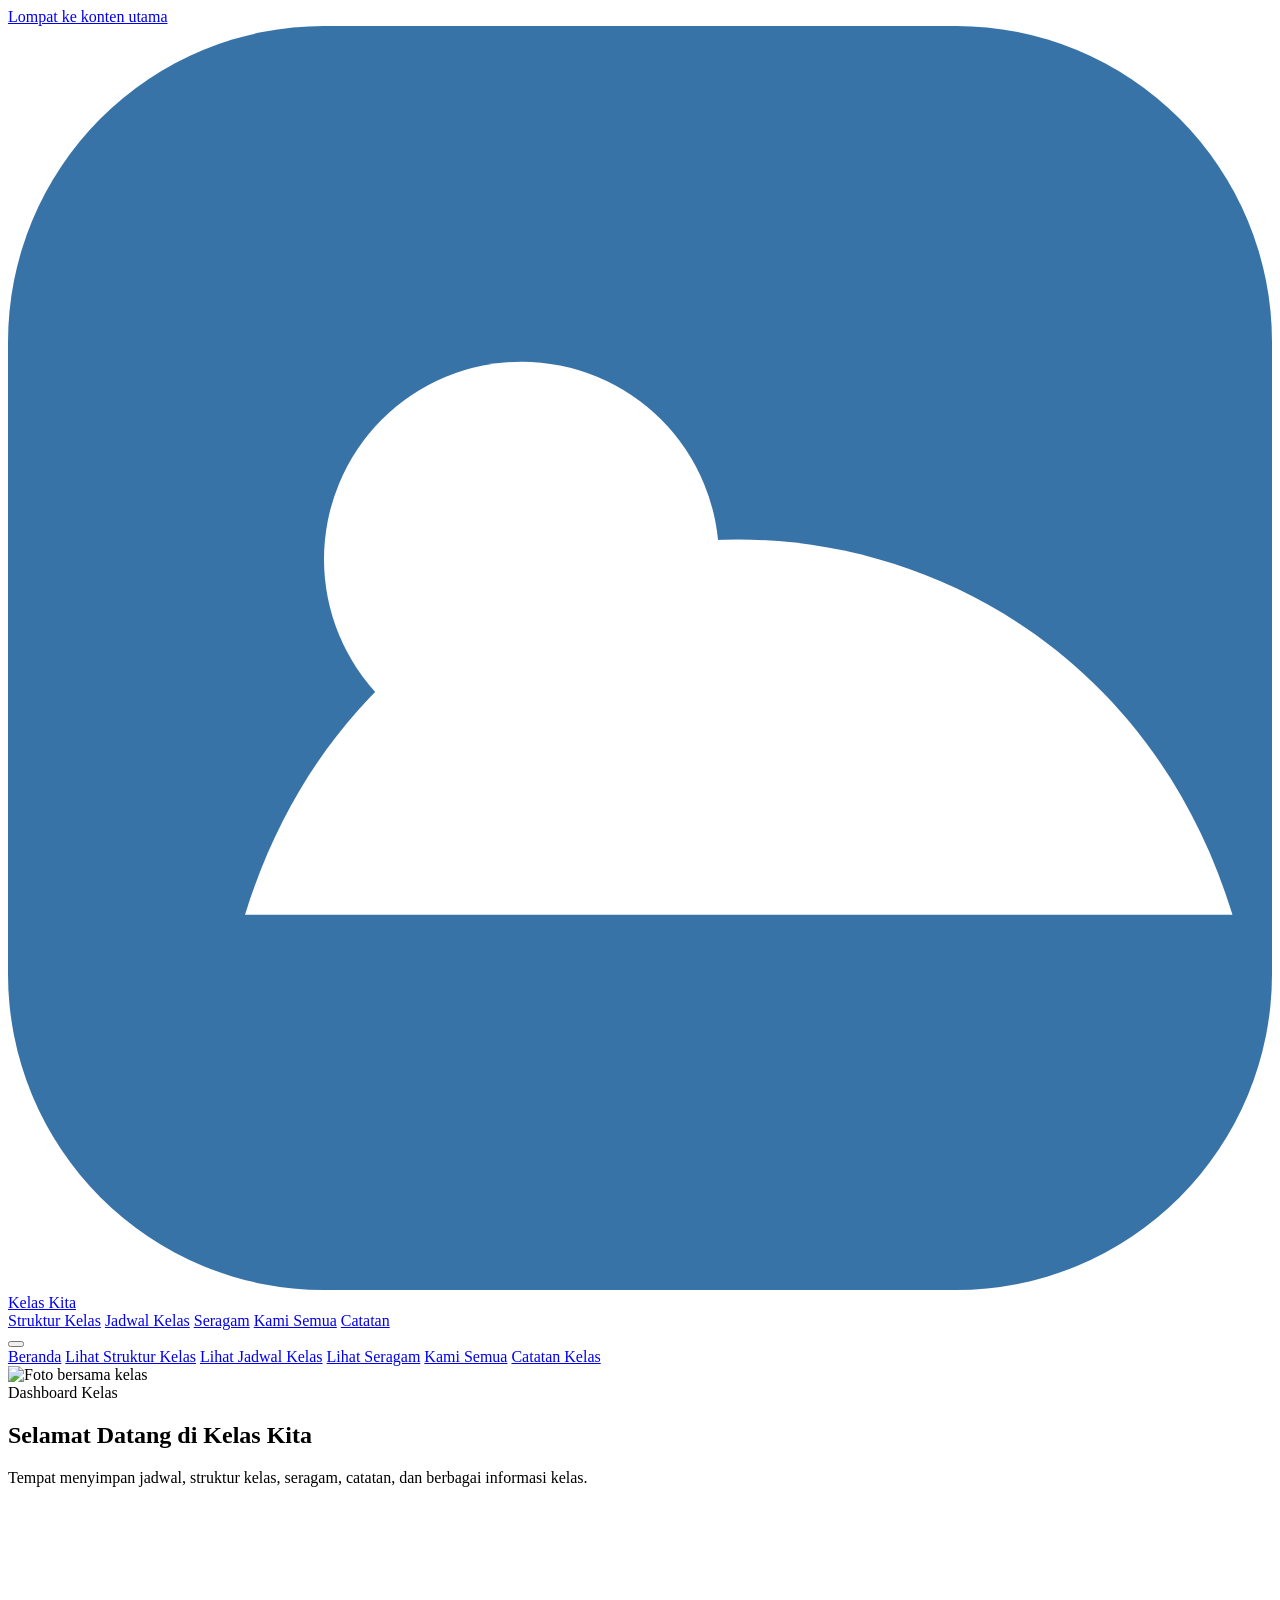
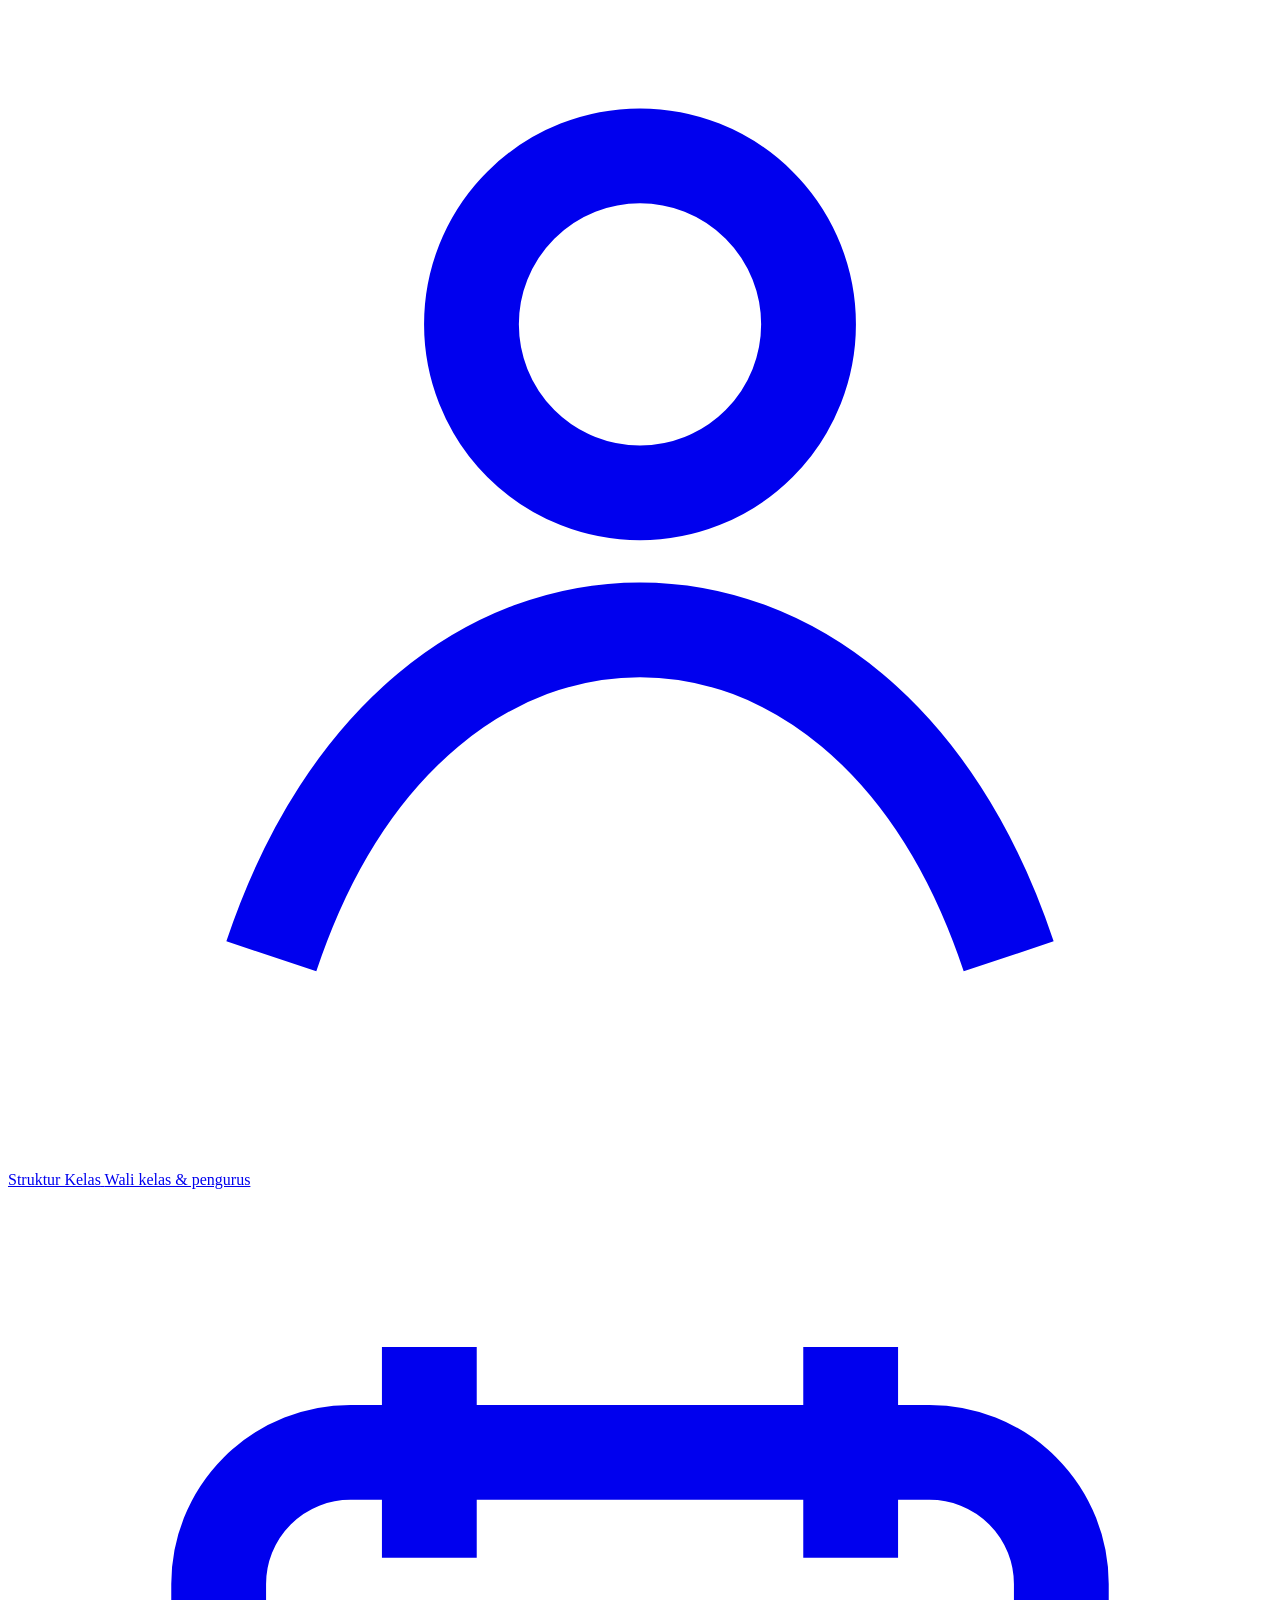
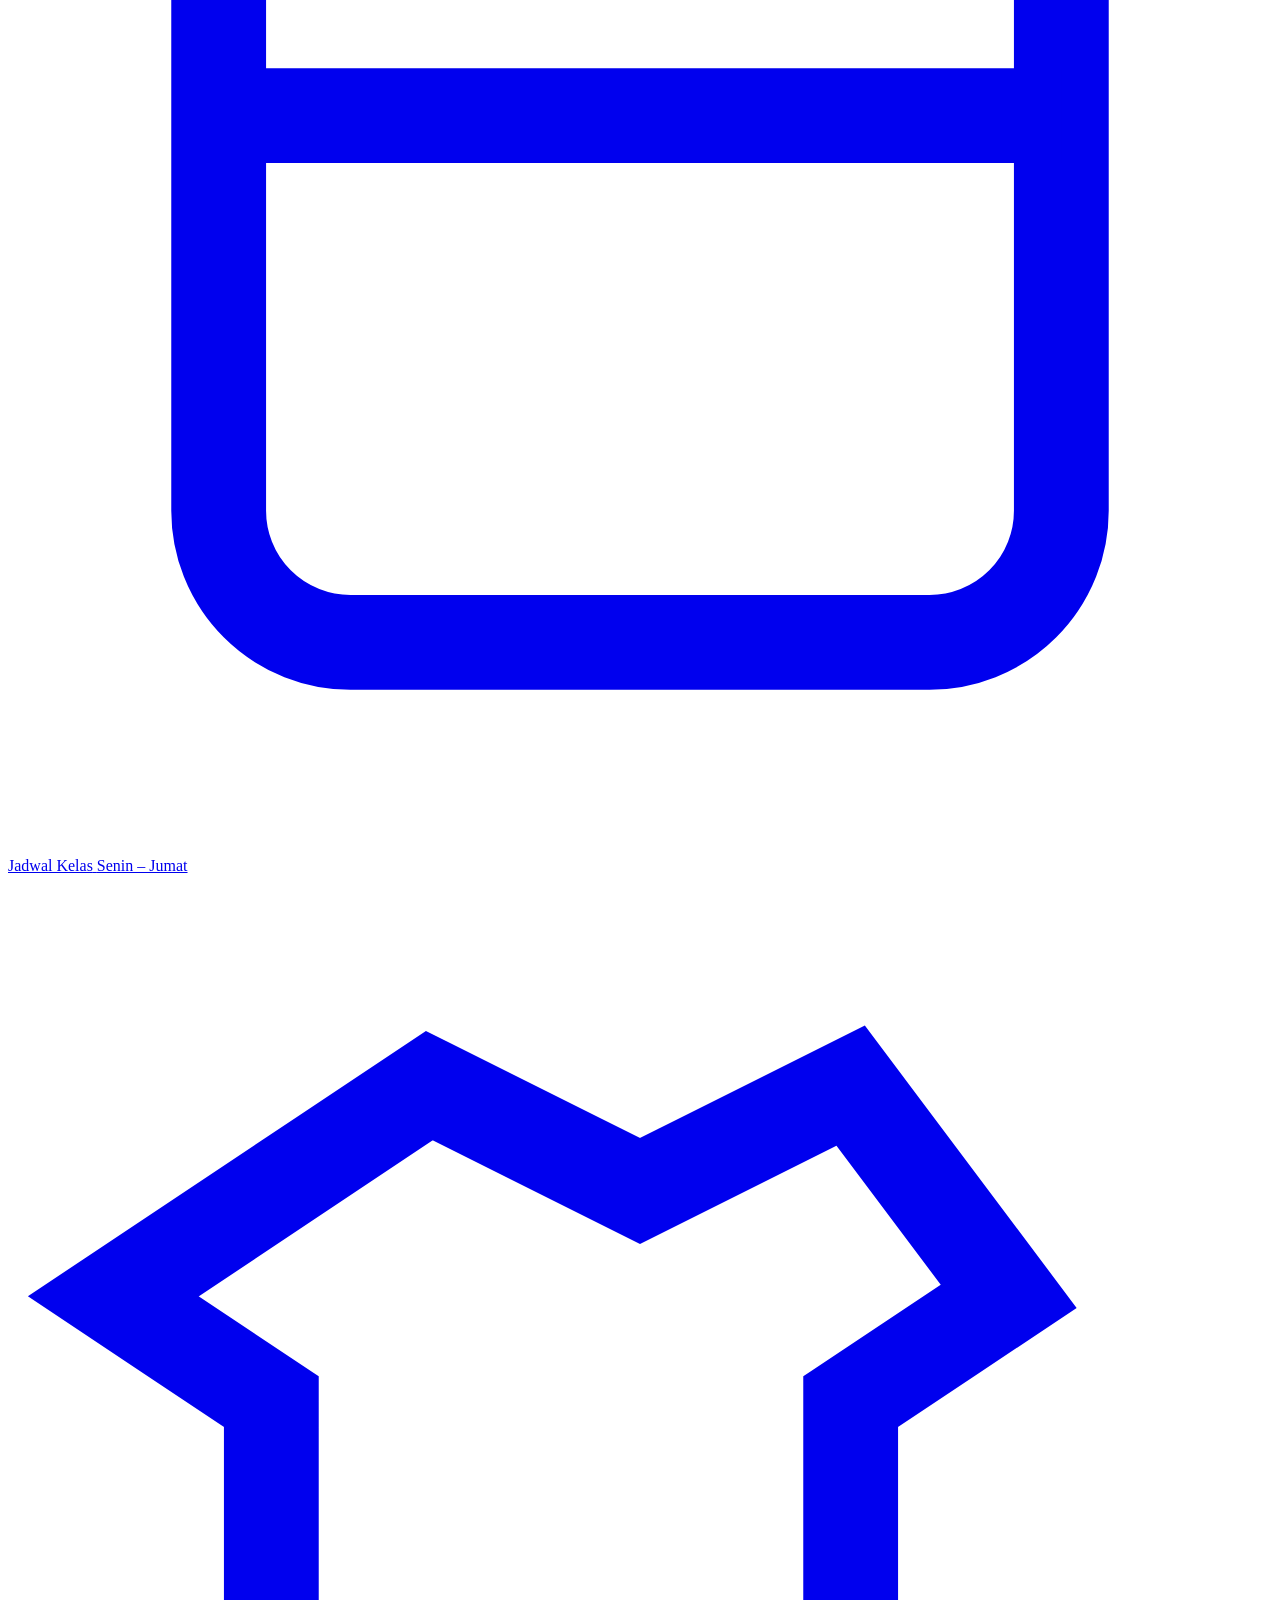
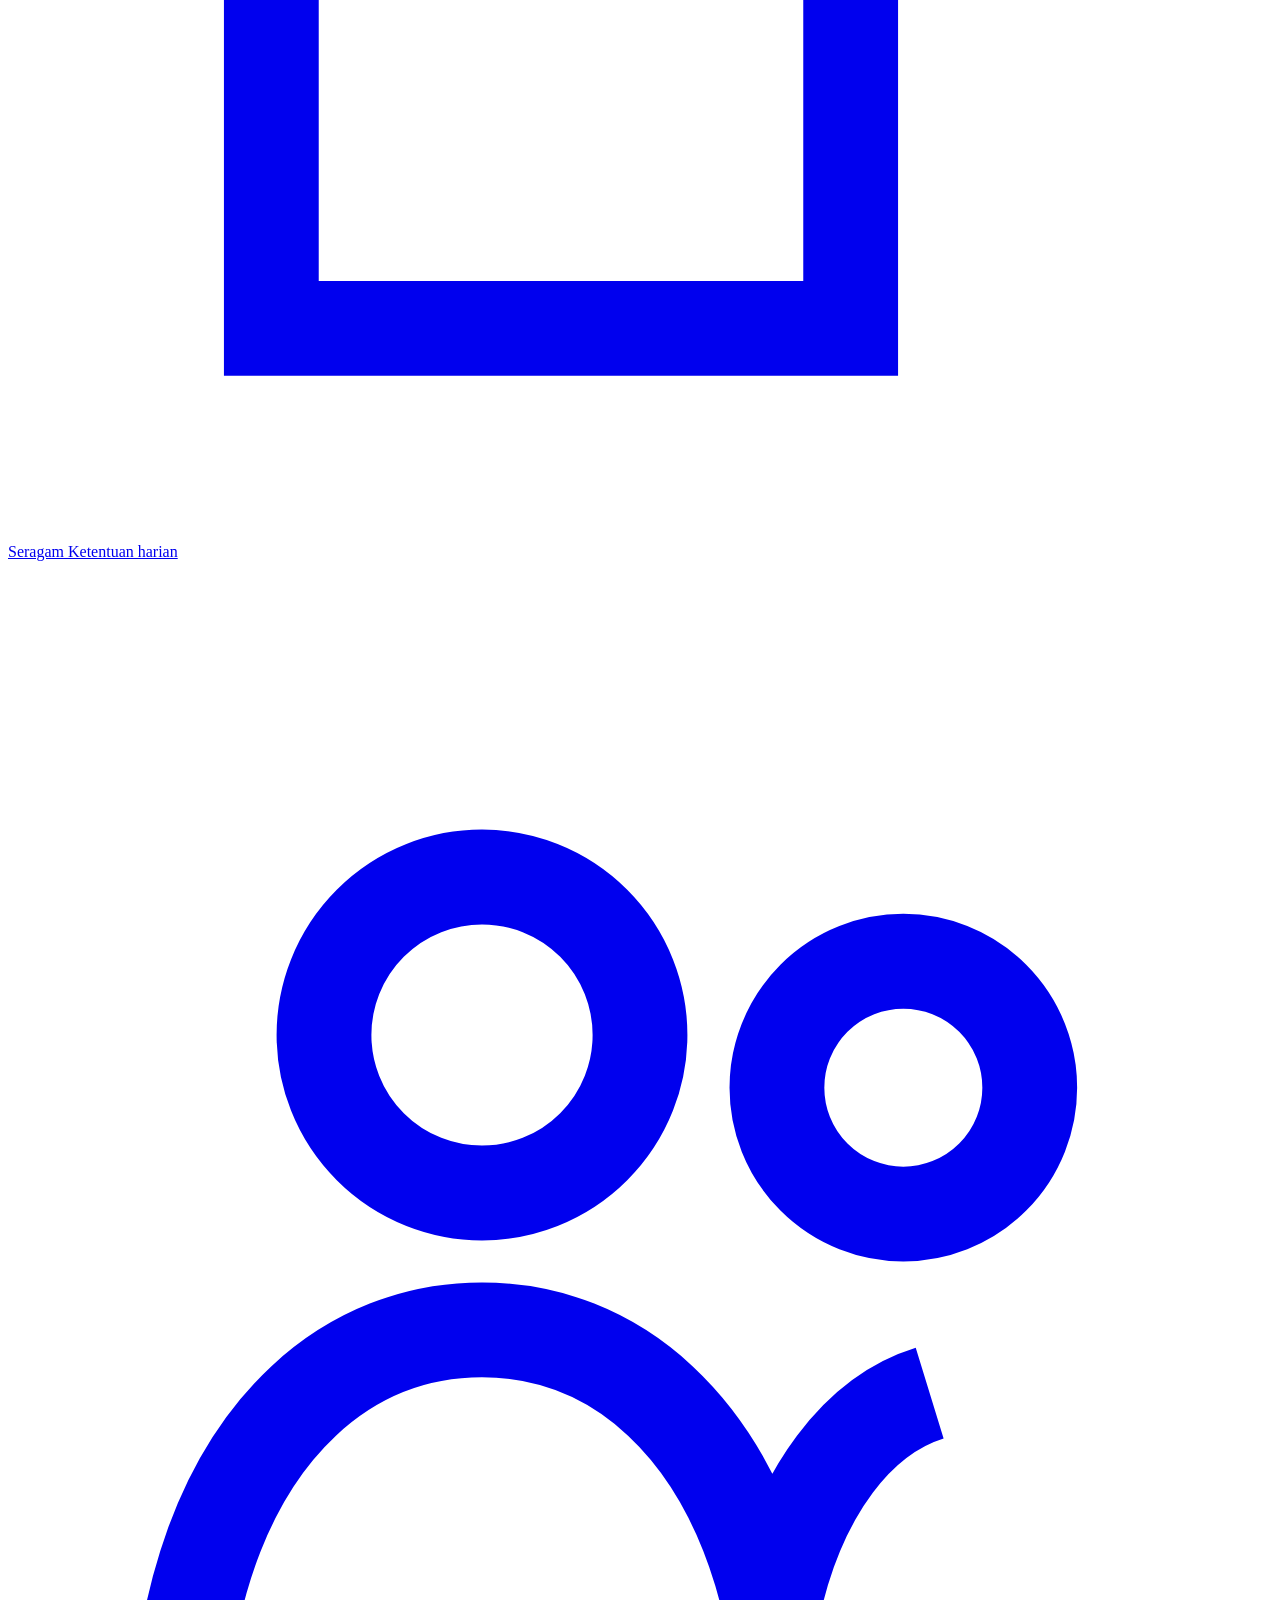
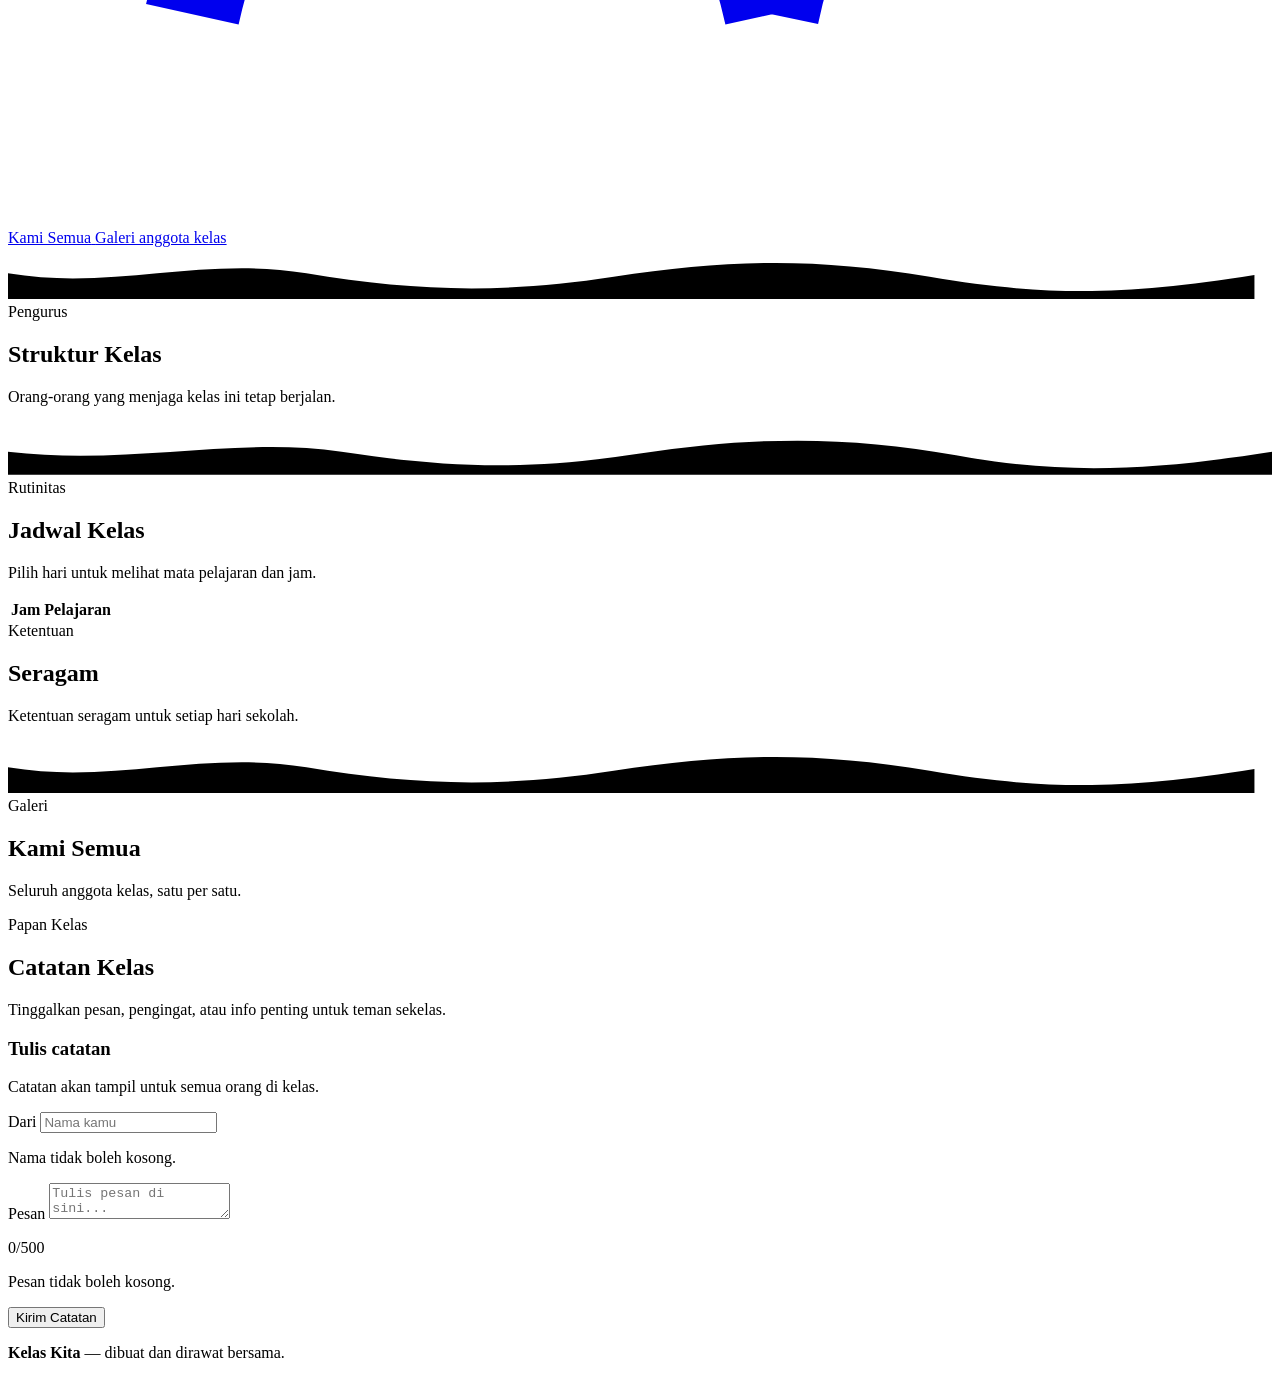
==== index.html @ f1940fd5 "Add files via upload" ====
<!DOCTYPE html>
<html lang="id">
<head>
<meta charset="UTF-8" />
<meta name="viewport" content="width=device-width, initial-scale=1, viewport-fit=cover" />
<title>Kelas Kita — Beranda</title>
<meta name="description" content="Website kelas: struktur, jadwal, seragam, dan catatan kelas." />
<link rel="icon" href="data:image/svg+xml,%3Csvg xmlns='http://www.w3.org/2000/svg' viewBox='0 0 64 64'%3E%3Crect width='64' height='64' rx='14' fill='%233873a8'/%3E%3Ccircle cx='26' cy='28' r='11' fill='%23fff'/%3E%3Cpath d='M12 46c4-14 16-20 26-20s22 6 26 20' fill='%23fff'/%3E%3C/svg%3E" />
<link rel="preconnect" href="https://fonts.googleapis.com" />
<link rel="preconnect" href="https://fonts.gstatic.com" crossorigin />
<link href="https://fonts.googleapis.com/css2?family=Fraunces:opsz,wght@9..144,500;9..144,600;9..144,700&family=Plus+Jakarta+Sans:wght@400;500;600;700&family=IBM+Plex+Mono:wght@500&display=swap" rel="stylesheet" />
<link rel="stylesheet" href="css/style.css" />
</head>
<body>

<a class="visually-hidden" href="#konten-utama">Lompat ke konten utama</a>

<!-- ============ NAVBAR ============ -->
<header class="navbar" id="navbar">
  <div class="container navbar__inner">
    <a class="navbar__brand" href="#beranda" data-nav="beranda">
      <svg class="navbar__brand-mark" viewBox="0 0 64 64" fill="none" xmlns="http://www.w3.org/2000/svg" aria-hidden="true">
        <rect width="64" height="64" rx="16" fill="#3873a8"/>
        <circle cx="26" cy="27" r="10" fill="#fff"/>
        <path d="M12 45c4-13 15-19 25-19s21 6 25 19" fill="#fff"/>
      </svg>
      Kelas Kita
    </a>

    <nav class="navbar__links" aria-label="Navigasi utama">
      <a class="navbar__link" href="#struktur" data-nav="struktur">Struktur Kelas</a>
      <a class="navbar__link" href="#jadwal" data-nav="jadwal">Jadwal Kelas</a>
      <a class="navbar__link" href="#seragam" data-nav="seragam">Seragam</a>
      <a class="navbar__link" href="#kami-semua" data-nav="kami-semua">Kami Semua</a>
      <a class="navbar__link" href="#catatan" data-nav="catatan">Catatan</a>
    </nav>

    <button class="navbar__toggle" id="navToggle" aria-expanded="false" aria-controls="navSheet" aria-label="Buka menu">
      <span></span>
    </button>
  </div>

  <nav class="navbar__sheet" id="navSheet" aria-label="Navigasi mobile">
    <a class="navbar__link" href="#beranda" data-nav="beranda">Beranda</a>
    <a class="navbar__link" href="#struktur" data-nav="struktur">Lihat Struktur Kelas</a>
    <a class="navbar__link" href="#jadwal" data-nav="jadwal">Lihat Jadwal Kelas</a>
    <a class="navbar__link" href="#seragam" data-nav="seragam">Lihat Seragam</a>
    <a class="navbar__link" href="#kami-semua" data-nav="kami-semua">Kami Semua</a>
    <a class="navbar__link" href="#catatan" data-nav="catatan">Catatan Kelas</a>
  </nav>
</header>

<main id="konten-utama">

  <!-- ============ BERANDA / DASHBOARD ============ -->
  <section class="page-section" id="beranda">
    <div class="hero container">
      <div class="hero__banner">
        <img class="hero__img" id="welcomeImg" src="/welcome.png" alt="Foto bersama kelas" />
        <div class="hero__placeholder" id="welcomePlaceholder" hidden>
          <svg viewBox="0 0 64 64" fill="none" xmlns="http://www.w3.org/2000/svg" aria-hidden="true">
            <circle cx="26" cy="24" r="9" fill="currentColor" opacity="0.5"/>
            <path d="M8 46c4-12 14-17 24-17s20 5 24 17" fill="currentColor" opacity="0.5"/>
          </svg>
          <strong>Foto bersama belum dipasang</strong>
          <span>Letakkan file <code>welcome.png</code> (rasio 16:9) di folder utama website.</span>
        </div>
        <div class="hero__scrim" aria-hidden="true"></div>
        <div class="hero__caption">
          <span class="hero__eyebrow">Dashboard Kelas</span>
          <h1 class="hero__title" id="heroTitle">Selamat Datang di Kelas Kita</h1>
          <p class="hero__desc" id="heroDesc">Tempat menyimpan jadwal, struktur kelas, seragam, catatan, dan berbagai informasi kelas.</p>
        </div>
      </div>
    </div>

    <div class="quicklinks container">
      <div class="quicklinks__grid">
        <a class="quicklink" href="#struktur">
          <span class="quicklink__icon"><svg viewBox="0 0 24 24" fill="none" stroke="currentColor" stroke-width="1.8"><circle cx="12" cy="8" r="3.2"/><path d="M5 20c1.4-4.2 4.2-6.2 7-6.2s5.6 2 7 6.2"/></svg></span>
          <span class="quicklink__label">Struktur Kelas</span>
          <span class="quicklink__sub">Wali kelas &amp; pengurus</span>
        </a>
        <a class="quicklink" href="#jadwal">
          <span class="quicklink__icon"><svg viewBox="0 0 24 24" fill="none" stroke="currentColor" stroke-width="1.8"><rect x="4" y="5" width="16" height="15" rx="2.5"/><path d="M4 10h16M8 3v4M16 3v4"/></svg></span>
          <span class="quicklink__label">Jadwal Kelas</span>
          <span class="quicklink__sub">Senin – Jumat</span>
        </a>
        <a class="quicklink" href="#seragam">
          <span class="quicklink__icon"><svg viewBox="0 0 24 24" fill="none" stroke="currentColor" stroke-width="1.8"><path d="M8 4l4 2 4-2 3 4-3 2v10H5V10L2 8z"/></svg></span>
          <span class="quicklink__label">Seragam</span>
          <span class="quicklink__sub">Ketentuan harian</span>
        </a>
        <a class="quicklink" href="#kami-semua">
          <span class="quicklink__icon"><svg viewBox="0 0 24 24" fill="none" stroke="currentColor" stroke-width="1.8"><circle cx="9" cy="9" r="3"/><circle cx="17" cy="10" r="2.4"/><path d="M3.5 20c.8-3.6 3-5.4 5.5-5.4s4.7 1.8 5.5 5.4M14.5 20c.5-2.4 1.7-3.8 3-4.2"/></svg></span>
          <span class="quicklink__label">Kami Semua</span>
          <span class="quicklink__sub">Galeri anggota kelas</span>
        </a>
      </div>
    </div>
  </section>

  <svg class="horizon" viewBox="0 0 1440 60" preserveAspectRatio="none" aria-hidden="true"><path d="M0 30c120 20 220-20 340 0s220 24 350 4 230-22 360 0 220 22 370-2v28H0z"/></svg>

  <!-- ============ STRUKTUR KELAS ============ -->
  <section class="page-section section" id="struktur">
    <div class="container">
      <div class="section__head">
        <div>
          <span class="section__kicker">Pengurus</span>
          <h2 class="section__title">Struktur Kelas</h2>
          <p class="section__desc">Orang-orang yang menjaga kelas ini tetap berjalan.</p>
        </div>
      </div>

      <div id="strukturLead"></div>
      <div class="struktur__grid" id="strukturGrid"></div>
    </div>
  </section>

  <svg class="horizon horizon--light" viewBox="0 0 1440 60" preserveAspectRatio="none" aria-hidden="true"><path d="M0 34c140 16 260-18 380 0s210 22 340 2 240-20 360 2 220 18 360-4v26H0z"/></svg>

  <!-- ============ JADWAL KELAS ============ -->
  <section class="page-section section section--tint" id="jadwal">
    <div class="container">
      <div class="section__head">
        <div>
          <span class="section__kicker">Rutinitas</span>
          <h2 class="section__title">Jadwal Kelas</h2>
          <p class="section__desc">Pilih hari untuk melihat mata pelajaran dan jam.</p>
        </div>
      </div>

      <div class="jadwal__tabs" id="jadwalTabs" role="tablist" aria-label="Pilih hari"></div>
      <div class="jadwal__table-wrap">
        <table class="jadwal__table">
          <thead><tr><th scope="col">Jam</th><th scope="col">Pelajaran</th></tr></thead>
          <tbody id="jadwalTableBody"></tbody>
        </table>
      </div>
      <div class="jadwal__list" id="jadwalList"></div>
    </div>
  </section>

  <!-- ============ SERAGAM ============ -->
  <section class="page-section section" id="seragam">
    <div class="container">
      <div class="section__head">
        <div>
          <span class="section__kicker">Ketentuan</span>
          <h2 class="section__title">Seragam</h2>
          <p class="section__desc">Ketentuan seragam untuk setiap hari sekolah.</p>
        </div>
      </div>
      <div class="seragam__grid" id="seragamGrid"></div>
    </div>
  </section>

  <svg class="horizon" viewBox="0 0 1440 60" preserveAspectRatio="none" aria-hidden="true"><path d="M0 30c120 20 220-20 340 0s220 24 350 4 230-22 360 0 220 22 370-2v28H0z"/></svg>

  <!-- ============ KAMI SEMUA ============ -->
  <section class="page-section section section--tint" id="kami-semua">
    <div class="container">
      <div class="section__head">
        <div>
          <span class="section__kicker">Galeri</span>
          <h2 class="section__title">Kami Semua</h2>
          <p class="section__desc">Seluruh anggota kelas, satu per satu.</p>
        </div>
      </div>
      <div class="siswa__grid" id="siswaGrid"></div>
    </div>
  </section>

  <!-- ============ CATATAN KELAS ============ -->
  <section class="page-section section" id="catatan">
    <div class="container">
      <div class="section__head">
        <div>
          <span class="section__kicker">Papan Kelas</span>
          <h2 class="section__title">Catatan Kelas</h2>
          <p class="section__desc">Tinggalkan pesan, pengingat, atau info penting untuk teman sekelas.</p>
        </div>
      </div>

      <div class="catatan__layout">
        <form class="catatan-form" id="catatanForm" novalidate>
          <h3>Tulis catatan</h3>
          <p class="catatan-form__hint">Catatan akan tampil untuk semua orang di kelas.</p>

          <div class="field" id="fieldNama">
            <label for="inputNama">Dari</label>
            <input type="text" id="inputNama" name="nama" maxlength="40" placeholder="Nama kamu" autocomplete="off" />
            <p class="field__error">Nama tidak boleh kosong.</p>
          </div>

          <div class="field" id="fieldPesan">
            <label for="inputPesan">Pesan</label>
            <textarea id="inputPesan" name="pesan" maxlength="500" placeholder="Tulis pesan di sini..."></textarea>
            <p class="field__count"><span id="pesanCount">0</span>/500</p>
            <p class="field__error">Pesan tidak boleh kosong.</p>
          </div>

          <button class="btn btn--primary btn--block" type="submit" id="catatanSubmit">Kirim Catatan</button>
        </form>

        <div class="board" id="catatanBoard"></div>
      </div>
    </div>
  </section>

</main>

<footer class="footer">
  <div class="container">
    <p><strong>Kelas Kita</strong> — dibuat dan dirawat bersama.</p>
  </div>
</footer>

<script type="module" src="js/app.js"></script>
</body>
</html>
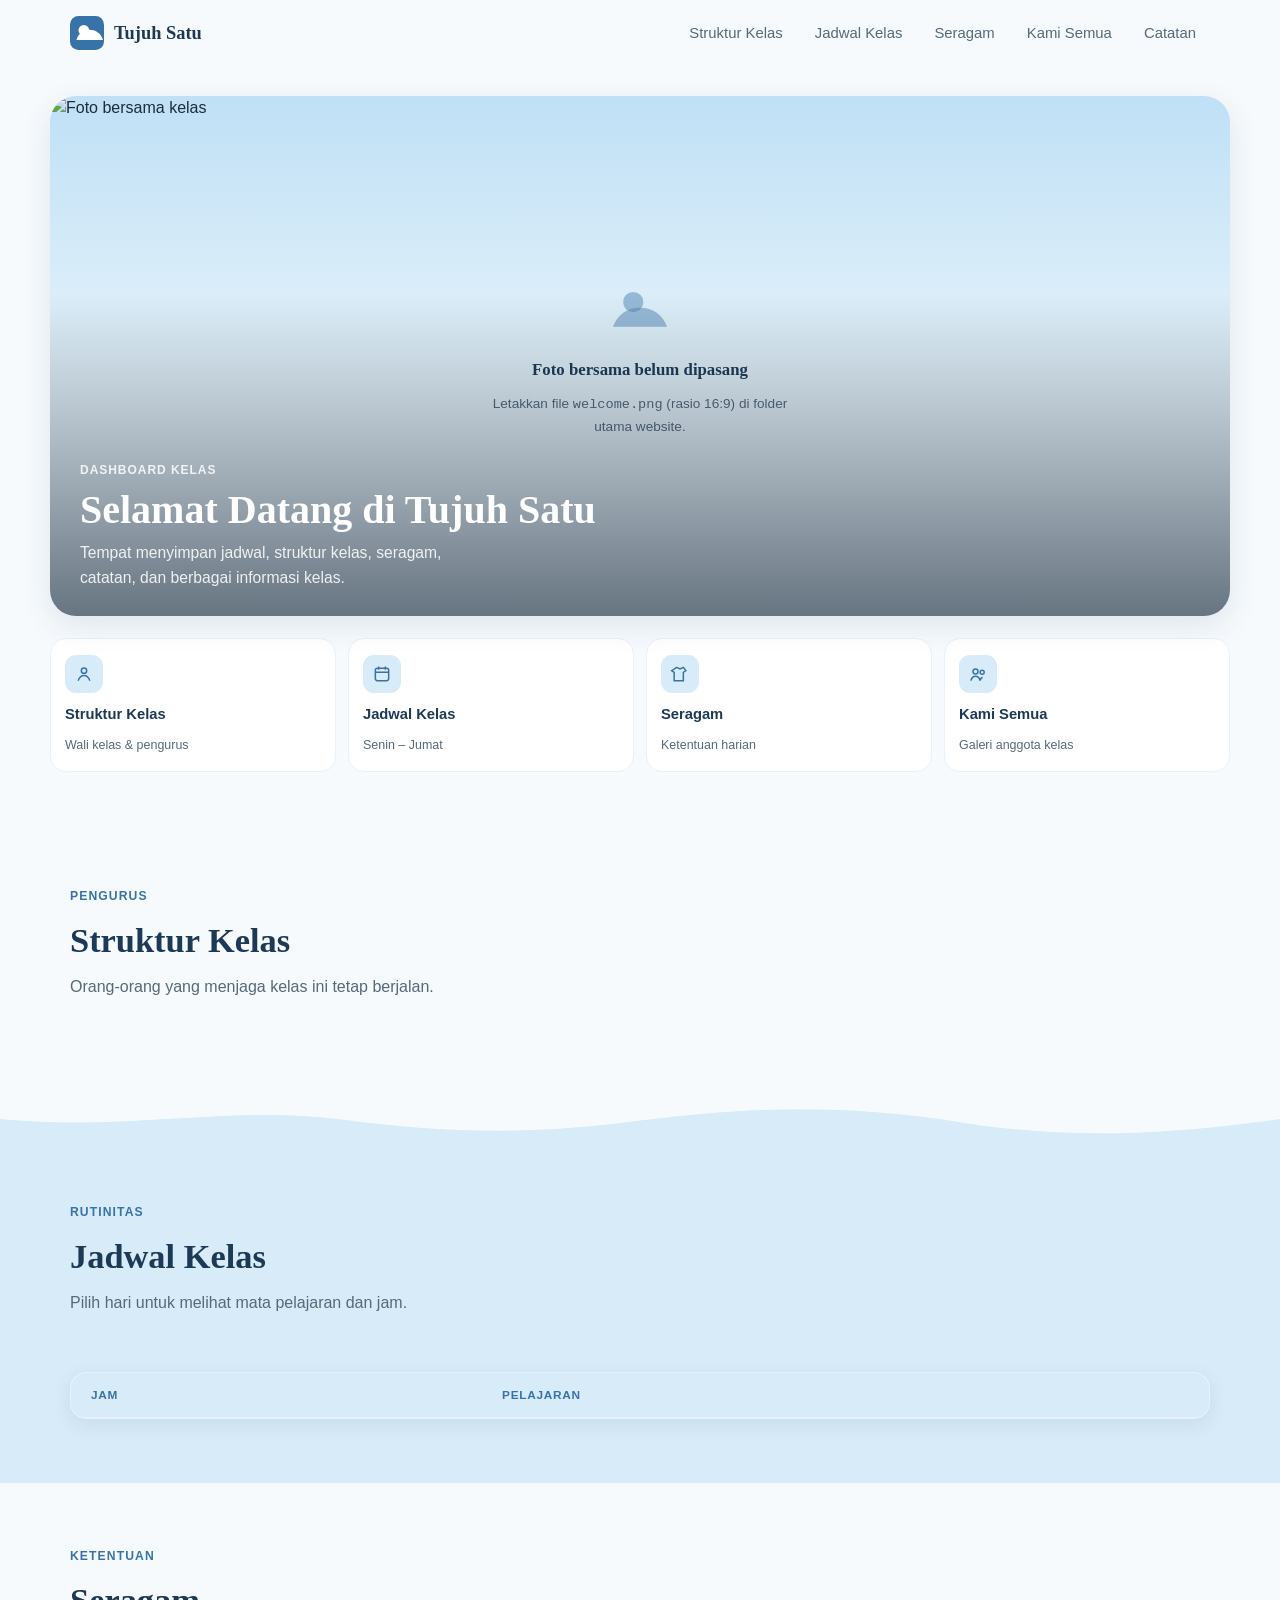
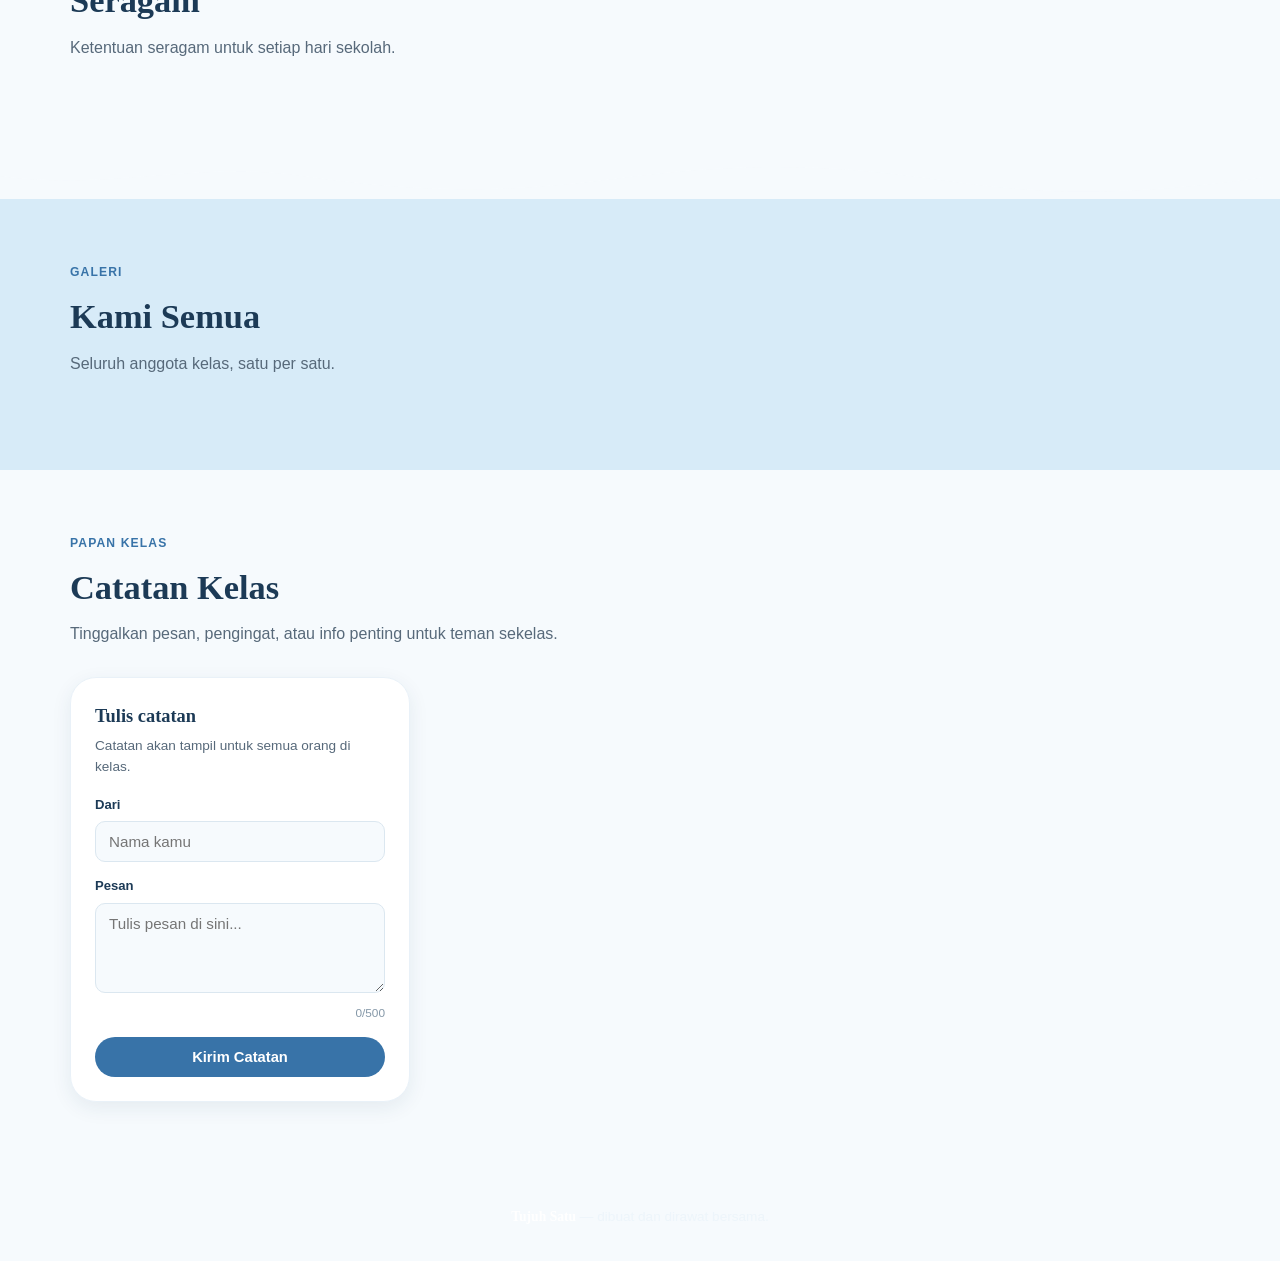
==== commit 462e6ba1: "Add files via upload" ====
--- a/index.html
+++ b/index.html
@@ -3,7 +3,7 @@
 <head>
 <meta charset="UTF-8" />
 <meta name="viewport" content="width=device-width, initial-scale=1, viewport-fit=cover" />
-<title>Kelas Kita — Beranda</title>
+<title>Tujuh Satu — Beranda</title>
 <meta name="description" content="Website kelas: struktur, jadwal, seragam, dan catatan kelas." />
 <link rel="icon" href="data:image/svg+xml,%3Csvg xmlns='http://www.w3.org/2000/svg' viewBox='0 0 64 64'%3E%3Crect width='64' height='64' rx='14' fill='%233873a8'/%3E%3Ccircle cx='26' cy='28' r='11' fill='%23fff'/%3E%3Cpath d='M12 46c4-14 16-20 26-20s22 6 26 20' fill='%23fff'/%3E%3C/svg%3E" />
 <link rel="preconnect" href="https://fonts.googleapis.com" />
@@ -24,7 +24,7 @@
         <circle cx="26" cy="27" r="10" fill="#fff"/>
         <path d="M12 45c4-13 15-19 25-19s21 6 25 19" fill="#fff"/>
       </svg>
-      Kelas Kita
+      Tujuh Satu
     </a>
 
     <nav class="navbar__links" aria-label="Navigasi utama">
@@ -68,7 +68,7 @@
         <div class="hero__scrim" aria-hidden="true"></div>
         <div class="hero__caption">
           <span class="hero__eyebrow">Dashboard Kelas</span>
-          <h1 class="hero__title" id="heroTitle">Selamat Datang di Kelas Kita</h1>
+          <h1 class="hero__title" id="heroTitle">Selamat Datang di Tujuh Satu</h1>
           <p class="hero__desc" id="heroDesc">Tempat menyimpan jadwal, struktur kelas, seragam, catatan, dan berbagai informasi kelas.</p>
         </div>
       </div>
@@ -213,7 +213,7 @@
 
 <footer class="footer">
   <div class="container">
-    <p><strong>Kelas Kita</strong> — dibuat dan dirawat bersama.</p>
+    <p><strong>Tujuh Satu</strong> — dibuat dan dirawat bersama.</p>
   </div>
 </footer>
 
--- a/css/style.css
+++ b/css/style.css
@@ -0,0 +1,816 @@
+/* ==========================================================================
+   Kelas Langit — Stylesheet utama
+   Tema: langit pagi yang tenang. Warna diambil dari gradasi langit nyata,
+   bukan gradient dekoratif. Signature visual: garis horizon awan sebagai
+   pemisah antar-bagian, dan papan catatan yang terasa seperti ditempel.
+   ========================================================================== */
+
+:root {
+  /* --- Warna: gradasi langit dari pagi ke senja --- */
+  --sky-deep: #1c3a56;      /* biru tua — teks di atas foto, navbar aktif */
+  --sky-primary: #3873a8;   /* biru langit utama — aksen, tombol */
+  --sky-mid: #6fa8d6;       /* biru sedang — ikon, garis aktif */
+  --sky-light: #d7ebf8;     /* biru sangat muda — latar section selang-seling */
+  --cloud: #f6fafd;         /* putih kebiruan — latar halaman */
+  --paper: #ffffff;         /* putih kartu */
+  --ink: #1e2c3a;           /* teks utama */
+  --ink-soft: #57697a;      /* teks sekunder */
+  --ink-faint: #8598a8;     /* teks tersier / placeholder */
+  --dusk: #d98a56;          /* aksen senja — dipakai sangat terbatas */
+  --line: #dbe7f0;          /* garis pemisah tipis */
+  --line-soft: #e9f1f8;
+  --danger: #c1503f;
+  --success: #3a8360;
+
+  /* --- Tipografi --- */
+  --font-display: "Fraunces", "Georgia", serif;
+  --font-body: "Plus Jakarta Sans", "Segoe UI", sans-serif;
+  --font-mono: "IBM Plex Mono", ui-monospace, monospace;
+
+  /* --- Layout --- */
+  --radius-sm: 10px;
+  --radius-md: 16px;
+  --radius-lg: 26px;
+  --shadow-soft: 0 6px 20px rgba(28, 58, 86, 0.08);
+  --shadow-card: 0 10px 30px rgba(28, 58, 86, 0.10);
+  --nav-h: 68px;
+  --container: 1180px;
+  --ease: cubic-bezier(0.4, 0, 0.2, 1);
+}
+
+/* --- Reset dasar --- */
+* { box-sizing: border-box; }
+html { scroll-behavior: smooth; }
+@media (prefers-reduced-motion: reduce) {
+  html { scroll-behavior: auto; }
+  *, *::before, *::after { animation-duration: 0.001ms !important; transition-duration: 0.001ms !important; }
+}
+
+body {
+  margin: 0;
+  background: var(--cloud);
+  color: var(--ink);
+  font-family: var(--font-body);
+  font-size: 16px;
+  line-height: 1.55;
+  -webkit-font-smoothing: antialiased;
+  overflow-x: hidden;
+}
+
+img { max-width: 100%; display: block; }
+a { color: inherit; text-decoration: none; }
+button { font-family: inherit; cursor: pointer; }
+ul { margin: 0; padding: 0; list-style: none; }
+h1, h2, h3, h4 { margin: 0; font-family: var(--font-display); color: var(--sky-deep); font-weight: 600; }
+p { margin: 0; }
+
+.container {
+  max-width: var(--container);
+  margin: 0 auto;
+  padding: 0 20px;
+}
+
+:focus-visible {
+  outline: 3px solid var(--dusk);
+  outline-offset: 2px;
+}
+
+.visually-hidden {
+  position: absolute; width: 1px; height: 1px;
+  overflow: hidden; clip: rect(0 0 0 0); white-space: nowrap;
+}
+
+/* ==========================================================================
+   Navbar
+   ========================================================================== */
+
+.navbar {
+  position: sticky;
+  top: 0;
+  z-index: 100;
+  height: var(--nav-h);
+  display: flex;
+  align-items: center;
+  border-bottom: 1px solid transparent;
+  transition: border-color 0.25s var(--ease);
+}
+/* Latar blur dipisah ke pseudo-element supaya backdrop-filter TIDAK
+   ada di .navbar langsung. backdrop-filter/filter pada elemen induk
+   membuat containing block baru untuk anak position:fixed, sehingga
+   .navbar__sheet (menu mobile) jadi ikut "terkurung" di dalam kotak
+   .navbar yang tingginya cuma setinggi navbar -> menu terpotong. */
+.navbar::before {
+  content: "";
+  position: absolute;
+  inset: 0;
+  z-index: -1;
+  background: rgba(246, 250, 253, 0.75);
+  backdrop-filter: blur(10px);
+  -webkit-backdrop-filter: blur(10px);
+  transition: background 0.25s var(--ease);
+}
+.navbar.is-scrolled {
+  border-bottom-color: var(--line);
+}
+.navbar.is-scrolled::before {
+  background: rgba(246, 250, 253, 0.94);
+}
+
+.navbar__inner {
+  display: flex;
+  align-items: center;
+  justify-content: space-between;
+  gap: 16px;
+  width: 100%;
+}
+
+.navbar__brand {
+  display: flex;
+  align-items: center;
+  gap: 10px;
+  font-family: var(--font-display);
+  font-size: 1.15rem;
+  font-weight: 600;
+  color: var(--sky-deep);
+  white-space: nowrap;
+}
+.navbar__brand-mark {
+  width: 34px; height: 34px;
+  flex: none;
+}
+
+.navbar__links {
+  display: flex;
+  align-items: center;
+  gap: 4px;
+}
+
+.navbar__link {
+  position: relative;
+  padding: 9px 14px;
+  border-radius: 999px;
+  font-size: 0.93rem;
+  font-weight: 500;
+  color: var(--ink-soft);
+  transition: color 0.2s var(--ease), background 0.2s var(--ease);
+}
+.navbar__link:hover { color: var(--sky-deep); background: var(--sky-light); }
+.navbar__link.is-active { color: var(--sky-deep); background: var(--sky-light); font-weight: 600; }
+
+.navbar__toggle {
+  display: none;
+  width: 42px; height: 42px;
+  align-items: center;
+  justify-content: center;
+  border: 1px solid var(--line);
+  background: var(--paper);
+  border-radius: 12px;
+  flex: none;
+}
+.navbar__toggle span,
+.navbar__toggle span::before,
+.navbar__toggle span::after {
+  content: "";
+  display: block;
+  width: 19px;
+  height: 2px;
+  background: var(--sky-deep);
+  border-radius: 2px;
+  position: relative;
+  transition: transform 0.2s var(--ease), opacity 0.2s var(--ease);
+}
+.navbar__toggle span::before { position: absolute; top: -6px; }
+.navbar__toggle span::after { position: absolute; top: 6px; }
+.navbar__toggle[aria-expanded="true"] span { background: transparent; }
+.navbar__toggle[aria-expanded="true"] span::before { transform: translateY(6px) rotate(45deg); }
+.navbar__toggle[aria-expanded="true"] span::after { transform: translateY(-6px) rotate(-45deg); }
+
+.navbar__sheet {
+  display: none;
+}
+
+@media (max-width: 860px) {
+  .navbar__links { display: none; }
+  .navbar__toggle { display: inline-flex; }
+  .navbar__sheet {
+    position: fixed;
+    inset: var(--nav-h) 0 0 0;
+    background: var(--cloud);
+    padding: 10px 20px 30px;
+    display: flex;
+    flex-direction: column;
+    gap: 4px;
+    transform: translateY(-8px);
+    opacity: 0;
+    pointer-events: none;
+    transition: transform 0.22s var(--ease), opacity 0.22s var(--ease);
+    z-index: 90;
+    overflow-y: auto;
+  }
+  .navbar__sheet.is-open {
+    transform: translateY(0);
+    opacity: 1;
+    pointer-events: auto;
+  }
+  .navbar__sheet .navbar__link {
+    padding: 15px 16px;
+    border-radius: var(--radius-sm);
+    font-size: 1.02rem;
+    border: 1px solid var(--line-soft);
+  }
+}
+
+/* ==========================================================================
+   Horizon divider — elemen signature: garis awan pemisah antar section
+   ========================================================================== */
+
+.horizon {
+  display: block;
+  width: 100%;
+  height: 46px;
+  margin-top: -1px;
+}
+.horizon path { fill: var(--cloud); }
+.horizon--light path { fill: var(--sky-light); }
+
+/* ==========================================================================
+   Hero / Dashboard
+   ========================================================================== */
+
+.hero {
+  padding: 28px 0 0;
+}
+
+.hero__banner {
+  position: relative;
+  width: 100%;
+  aspect-ratio: 16 / 9;
+  max-height: 520px;
+  border-radius: var(--radius-lg);
+  overflow: hidden;
+  background: linear-gradient(180deg, #bfe0f6 0%, #eaf5fb 60%, #f6fafd 100%);
+  box-shadow: var(--shadow-card);
+}
+
+.hero__img {
+  width: 100%;
+  height: 100%;
+  object-fit: cover;
+  object-position: center;
+}
+
+.hero__placeholder {
+  position: absolute;
+  inset: 0;
+  display: flex;
+  flex-direction: column;
+  align-items: center;
+  justify-content: center;
+  gap: 10px;
+  color: var(--sky-primary);
+  text-align: center;
+  padding: 20px;
+}
+.hero__placeholder svg { width: 72px; height: 72px; opacity: 0.85; }
+.hero__placeholder strong { font-family: var(--font-display); font-size: 1.05rem; color: var(--sky-deep); }
+.hero__placeholder span { font-size: 0.85rem; color: var(--ink-soft); max-width: 320px; }
+
+.hero__scrim {
+  position: absolute;
+  inset: auto 0 0 0;
+  height: 62%;
+  background: linear-gradient(180deg, rgba(20, 45, 68, 0) 0%, rgba(15, 35, 54, 0.62) 100%);
+  pointer-events: none;
+}
+
+.hero__caption {
+  position: absolute;
+  left: 0; right: 0; bottom: 0;
+  padding: 28px 30px 26px;
+  color: #fff;
+}
+.hero__eyebrow {
+  display: inline-flex;
+  align-items: center;
+  gap: 7px;
+  font-size: 0.75rem;
+  letter-spacing: 0.08em;
+  text-transform: uppercase;
+  opacity: 0.85;
+  margin-bottom: 8px;
+  font-weight: 600;
+}
+.hero__title {
+  color: #fff;
+  font-size: clamp(1.5rem, 4vw, 2.5rem);
+  line-height: 1.15;
+  margin-bottom: 8px;
+}
+.hero__desc {
+  color: rgba(255,255,255,0.88);
+  font-size: 0.98rem;
+  max-width: 46ch;
+}
+
+@media (max-width: 640px) {
+  .hero__banner { aspect-ratio: 4 / 3; border-radius: var(--radius-md); }
+  .hero__caption { padding: 20px 18px 20px; }
+}
+
+/* Quick-links strip below hero */
+.quicklinks {
+  padding: 22px 0 6px;
+}
+.quicklinks__grid {
+  display: grid;
+  grid-template-columns: repeat(4, 1fr);
+  gap: 12px;
+}
+.quicklink {
+  background: var(--paper);
+  border: 1px solid var(--line-soft);
+  border-radius: var(--radius-md);
+  padding: 16px 14px;
+  display: flex;
+  flex-direction: column;
+  gap: 10px;
+  transition: transform 0.18s var(--ease), box-shadow 0.18s var(--ease), border-color 0.18s var(--ease);
+}
+.quicklink:hover { transform: translateY(-3px); box-shadow: var(--shadow-soft); border-color: var(--sky-light); }
+.quicklink:active { transform: translateY(0); }
+.quicklink__icon {
+  width: 38px; height: 38px;
+  border-radius: 11px;
+  background: var(--sky-light);
+  color: var(--sky-primary);
+  display: flex; align-items: center; justify-content: center;
+}
+.quicklink__icon svg { width: 20px; height: 20px; }
+.quicklink__label { font-weight: 600; font-size: 0.92rem; color: var(--sky-deep); }
+.quicklink__sub { font-size: 0.78rem; color: var(--ink-soft); }
+
+@media (max-width: 760px) {
+  .quicklinks__grid { grid-template-columns: repeat(2, 1fr); }
+}
+
+/* ==========================================================================
+   Section shell
+   ========================================================================== */
+
+.section { padding: 64px 0; }
+.section--tint { background: var(--sky-light); }
+.section--deep {
+  background: var(--sky-deep);
+  color: #eaf3fa;
+}
+.section--deep h2, .section--deep h3 { color: #fff; }
+
+.section__head {
+  display: flex;
+  align-items: flex-end;
+  justify-content: space-between;
+  gap: 16px;
+  margin-bottom: 30px;
+}
+.section__kicker {
+  font-size: 0.76rem;
+  font-weight: 700;
+  letter-spacing: 0.09em;
+  text-transform: uppercase;
+  color: var(--sky-primary);
+  margin-bottom: 8px;
+  display: block;
+}
+.section__title { font-size: clamp(1.5rem, 3.4vw, 2.15rem); }
+.section__desc { color: var(--ink-soft); margin-top: 8px; max-width: 60ch; }
+
+/* ==========================================================================
+   Struktur Kelas
+   ========================================================================== */
+
+.struktur__lead {
+  display: grid;
+  grid-template-columns: 200px 1fr;
+  gap: 26px;
+  align-items: center;
+  background: var(--paper);
+  border: 1px solid var(--line-soft);
+  border-radius: var(--radius-lg);
+  padding: 26px;
+  box-shadow: var(--shadow-soft);
+  margin-bottom: 22px;
+}
+.struktur__lead-photo {
+  width: 200px; height: 200px;
+  border-radius: var(--radius-md);
+  overflow: hidden;
+  background: var(--sky-light);
+  flex: none;
+}
+.struktur__lead-photo img { width: 100%; height: 100%; object-fit: cover; }
+.struktur__lead-role {
+  font-size: 0.78rem; font-weight: 700; letter-spacing: 0.07em;
+  text-transform: uppercase; color: var(--sky-primary); margin-bottom: 6px; display: block;
+}
+.struktur__lead-name { font-size: clamp(1.35rem, 3vw, 1.9rem); margin-bottom: 8px; }
+.struktur__lead-desc { color: var(--ink-soft); font-size: 0.95rem; }
+
+.struktur__grid {
+  display: grid;
+  grid-template-columns: repeat(4, 1fr);
+  gap: 16px;
+}
+.struktur-card {
+  background: var(--paper);
+  border: 1px solid var(--line-soft);
+  border-radius: var(--radius-md);
+  padding: 18px;
+  text-align: center;
+  box-shadow: var(--shadow-soft);
+}
+.struktur-card__photo {
+  width: 84px; height: 84px;
+  margin: 0 auto 12px;
+  border-radius: 50%;
+  overflow: hidden;
+  background: var(--sky-light);
+}
+.struktur-card__photo img { width: 100%; height: 100%; object-fit: cover; }
+.struktur-card__role {
+  font-size: 0.72rem; font-weight: 700; letter-spacing: 0.06em;
+  text-transform: uppercase; color: var(--sky-primary); margin-bottom: 4px;
+}
+.struktur-card__name { font-family: var(--font-display); font-size: 1.05rem; color: var(--sky-deep); }
+.struktur-card__name--empty { color: var(--ink-faint); font-family: var(--font-body); font-size: 0.9rem; font-style: italic; }
+
+@media (max-width: 900px) {
+  .struktur__grid { grid-template-columns: repeat(2, 1fr); }
+}
+@media (max-width: 640px) {
+  .struktur__lead { grid-template-columns: 1fr; text-align: center; padding: 22px; }
+  .struktur__lead-photo { width: 140px; height: 140px; margin: 0 auto; }
+}
+
+/* ==========================================================================
+   Jadwal Kelas
+   ========================================================================== */
+
+.jadwal__tabs {
+  display: flex;
+  gap: 8px;
+  overflow-x: auto;
+  padding-bottom: 4px;
+  margin-bottom: 22px;
+  scrollbar-width: none;
+}
+.jadwal__tabs::-webkit-scrollbar { display: none; }
+.jadwal__tab {
+  flex: none;
+  padding: 10px 18px;
+  border-radius: 999px;
+  background: var(--paper);
+  border: 1px solid var(--line);
+  font-weight: 600;
+  font-size: 0.88rem;
+  color: var(--ink-soft);
+  transition: background 0.18s var(--ease), color 0.18s var(--ease), border-color 0.18s var(--ease);
+}
+.jadwal__tab.is-active {
+  background: var(--sky-primary);
+  border-color: var(--sky-primary);
+  color: #fff;
+}
+
+.jadwal__table-wrap {
+  background: var(--paper);
+  border: 1px solid var(--line-soft);
+  border-radius: var(--radius-md);
+  overflow: hidden;
+  box-shadow: var(--shadow-soft);
+  display: none;
+}
+table.jadwal__table { width: 100%; border-collapse: collapse; }
+.jadwal__table th, .jadwal__table td {
+  text-align: left;
+  padding: 13px 20px;
+  border-bottom: 1px solid var(--line-soft);
+}
+.jadwal__table th {
+  font-size: 0.74rem; text-transform: uppercase; letter-spacing: 0.06em;
+  color: var(--sky-primary); background: var(--sky-light); font-weight: 700;
+}
+.jadwal__table td:first-child { font-family: var(--font-mono); color: var(--sky-primary); width: 70px; }
+.jadwal__table tr:last-child td { border-bottom: none; }
+.jadwal__table tr.is-pulang td { color: var(--ink-faint); font-style: italic; }
+
+.jadwal__list { display: flex; flex-direction: column; gap: 10px; }
+.jadwal__row {
+  display: flex;
+  align-items: center;
+  gap: 14px;
+  background: var(--paper);
+  border: 1px solid var(--line-soft);
+  border-radius: var(--radius-sm);
+  padding: 13px 16px;
+}
+.jadwal__row-jam {
+  font-family: var(--font-mono);
+  font-size: 0.85rem;
+  color: #fff;
+  background: var(--sky-primary);
+  width: 34px; height: 34px;
+  border-radius: 10px;
+  display: flex; align-items: center; justify-content: center;
+  flex: none;
+}
+.jadwal__row-mapel { font-weight: 600; color: var(--ink); }
+.jadwal__row.is-pulang .jadwal__row-jam { background: var(--ink-faint); }
+.jadwal__row.is-pulang .jadwal__row-mapel { color: var(--ink-faint); font-style: italic; font-weight: 500; }
+
+@media (min-width: 761px) {
+  .jadwal__table-wrap { display: block; }
+  .jadwal__list { display: none; }
+}
+
+/* ==========================================================================
+   Seragam — kartu stempel harian
+   ========================================================================== */
+
+.seragam__grid {
+  display: grid;
+  grid-template-columns: repeat(5, 1fr);
+  gap: 14px;
+}
+.seragam-card {
+  background: var(--paper);
+  border: 1px solid var(--line-soft);
+  border-radius: var(--radius-md);
+  padding: 20px 16px;
+  text-align: center;
+  box-shadow: var(--shadow-soft);
+}
+.seragam-card__stamp {
+  width: 56px; height: 56px;
+  margin: 0 auto 14px;
+  border-radius: 50%;
+  border: 2px dashed var(--sky-mid);
+  display: flex; align-items: center; justify-content: center;
+  color: var(--sky-primary);
+}
+.seragam-card__stamp svg { width: 26px; height: 26px; }
+.seragam-card__hari {
+  font-size: 0.72rem; font-weight: 700; letter-spacing: 0.07em;
+  text-transform: uppercase; color: var(--sky-primary); margin-bottom: 6px;
+}
+.seragam-card__utama { font-family: var(--font-display); font-size: 1.08rem; color: var(--sky-deep); margin-bottom: 4px; }
+.seragam-card__alt { font-size: 0.8rem; color: var(--ink-soft); }
+
+@media (max-width: 900px) {
+  .seragam__grid { grid-template-columns: repeat(3, 1fr); }
+}
+@media (max-width: 560px) {
+  .seragam__grid { grid-template-columns: repeat(2, 1fr); }
+}
+
+/* ==========================================================================
+   Kami Semua — gallery siswa
+   ========================================================================== */
+
+.siswa__grid {
+  display: grid;
+  grid-template-columns: repeat(5, 1fr);
+  gap: 16px;
+}
+.siswa-card {
+  background: var(--paper);
+  border: 1px solid var(--line-soft);
+  border-radius: var(--radius-md);
+  overflow: hidden;
+  box-shadow: var(--shadow-soft);
+  transition: transform 0.18s var(--ease);
+}
+.siswa-card:hover { transform: translateY(-3px); }
+.siswa-card__photo { width: 100%; aspect-ratio: 1 / 1; background: var(--sky-light); overflow: hidden; }
+.siswa-card__photo img { width: 100%; height: 100%; object-fit: cover; }
+.siswa-card__body { padding: 10px 12px 13px; }
+.siswa-card__name { font-size: 0.88rem; font-weight: 600; color: var(--ink); }
+.siswa-card__ket { font-size: 0.75rem; color: var(--ink-soft); margin-top: 2px; }
+
+@media (max-width: 900px) {
+  .siswa__grid { grid-template-columns: repeat(3, 1fr); }
+}
+@media (max-width: 560px) {
+  .siswa__grid { grid-template-columns: repeat(2, 1fr); gap: 12px; }
+}
+
+/* ==========================================================================
+   Catatan Kelas — papan bulletin
+   ========================================================================== */
+
+.catatan__layout {
+  display: grid;
+  grid-template-columns: 340px 1fr;
+  gap: 28px;
+  align-items: start;
+}
+
+.catatan-form {
+  background: var(--paper);
+  border: 1px solid var(--line-soft);
+  border-radius: var(--radius-lg);
+  padding: 24px;
+  box-shadow: var(--shadow-soft);
+  position: sticky;
+  top: calc(var(--nav-h) + 20px);
+}
+.catatan-form h3 { font-size: 1.15rem; margin-bottom: 4px; }
+.catatan-form__hint { color: var(--ink-soft); font-size: 0.85rem; margin-bottom: 18px; }
+
+.field { margin-bottom: 14px; }
+.field label {
+  display: block; font-size: 0.82rem; font-weight: 600;
+  color: var(--sky-deep); margin-bottom: 6px;
+}
+.field input, .field textarea, .field select {
+  width: 100%;
+  border: 1px solid var(--line);
+  border-radius: var(--radius-sm);
+  padding: 11px 13px;
+  font-family: inherit;
+  font-size: 0.95rem;
+  background: var(--cloud);
+  color: var(--ink);
+  transition: border-color 0.18s var(--ease), background 0.18s var(--ease);
+}
+.field input:focus, .field textarea:focus, .field select:focus {
+  border-color: var(--sky-primary);
+  background: #fff;
+  outline: none;
+}
+.field textarea { resize: vertical; min-height: 90px; }
+.field__count { font-size: 0.74rem; color: var(--ink-faint); text-align: right; margin-top: 4px; }
+.field__error { font-size: 0.78rem; color: var(--danger); margin-top: 5px; display: none; }
+.field.has-error input, .field.has-error textarea { border-color: var(--danger); }
+.field.has-error .field__error { display: block; }
+
+.btn {
+  display: inline-flex;
+  align-items: center;
+  justify-content: center;
+  gap: 8px;
+  border: none;
+  border-radius: 999px;
+  padding: 12px 22px;
+  font-weight: 600;
+  font-size: 0.92rem;
+  transition: transform 0.15s var(--ease), box-shadow 0.15s var(--ease), background 0.15s var(--ease);
+}
+.btn--primary { background: var(--sky-primary); color: #fff; }
+.btn--primary:hover { background: var(--sky-deep); }
+.btn--primary:active { transform: scale(0.97); }
+.btn--block { width: 100%; }
+.btn--ghost { background: transparent; border: 1px solid var(--line); color: var(--ink-soft); }
+.btn--ghost:hover { border-color: var(--sky-primary); color: var(--sky-primary); }
+.btn--danger { background: var(--danger); color: #fff; }
+.btn--danger:hover { background: #a13f31; }
+.btn--sm { padding: 8px 14px; font-size: 0.82rem; }
+.btn:disabled { opacity: 0.6; cursor: not-allowed; transform: none; }
+
+.board {
+  display: grid;
+  grid-template-columns: repeat(2, 1fr);
+  gap: 18px;
+}
+.note {
+  background: #fffdf6;
+  border: 1px solid #ecdfb8;
+  border-radius: 4px 4px 14px 4px;
+  padding: 18px 18px 16px;
+  box-shadow: 0 8px 18px rgba(28, 58, 86, 0.09);
+  position: relative;
+}
+.note::before {
+  content: "";
+  position: absolute;
+  top: -9px; left: 50%;
+  width: 30px; height: 16px;
+  transform: translateX(-50%) rotate(-2deg);
+  background: rgba(216, 138, 86, 0.55);
+  border-radius: 2px;
+}
+.note:nth-child(3n) { transform: rotate(-0.6deg); }
+.note:nth-child(3n+1) { transform: rotate(0.7deg); }
+.note:nth-child(3n+2) { transform: rotate(-0.3deg); }
+.note__msg { color: var(--ink); font-size: 0.94rem; line-height: 1.5; margin-bottom: 12px; word-break: break-word; white-space: pre-wrap; }
+.note__meta { display: flex; align-items: center; justify-content: space-between; gap: 8px; }
+.note__from { font-family: var(--font-display); font-size: 0.92rem; color: var(--sky-deep); font-weight: 600; }
+.note__time { font-size: 0.72rem; color: var(--ink-faint); }
+
+@media (max-width: 860px) {
+  .catatan__layout { grid-template-columns: 1fr; }
+  .catatan-form { position: static; }
+  .board { grid-template-columns: 1fr; }
+}
+
+/* ==========================================================================
+   Empty / loading / error states
+   ========================================================================== */
+
+.state-box {
+  display: flex;
+  flex-direction: column;
+  align-items: center;
+  justify-content: center;
+  gap: 10px;
+  text-align: center;
+  padding: 40px 20px;
+  color: var(--ink-soft);
+  grid-column: 1 / -1;
+}
+.state-box svg { width: 42px; height: 42px; color: var(--sky-mid); }
+.state-box strong { color: var(--sky-deep); font-family: var(--font-display); font-size: 1rem; font-weight: 600; }
+.state-box.state-box--error svg { color: var(--danger); }
+.state-box.state-box--error strong { color: var(--danger); }
+
+.skeleton {
+  background: linear-gradient(90deg, var(--line-soft) 25%, var(--sky-light) 37%, var(--line-soft) 63%);
+  background-size: 400% 100%;
+  animation: skeleton-loading 1.4s ease infinite;
+  border-radius: var(--radius-sm);
+}
+@keyframes skeleton-loading {
+  0% { background-position: 100% 50%; }
+  100% { background-position: 0 50%; }
+}
+
+/* ==========================================================================
+   Toast
+   ========================================================================== */
+
+#toast-container {
+  position: fixed;
+  left: 50%;
+  bottom: 22px;
+  transform: translateX(-50%);
+  display: flex;
+  flex-direction: column;
+  gap: 8px;
+  z-index: 1000;
+  width: min(92vw, 380px);
+  align-items: center;
+}
+.toast {
+  background: var(--sky-deep);
+  color: #fff;
+  padding: 12px 18px;
+  border-radius: 999px;
+  font-size: 0.87rem;
+  font-weight: 500;
+  box-shadow: 0 10px 24px rgba(0,0,0,0.18);
+  opacity: 0;
+  transform: translateY(8px);
+  transition: opacity 0.22s var(--ease), transform 0.22s var(--ease);
+  text-align: center;
+}
+.toast--show { opacity: 1; transform: translateY(0); }
+.toast--error { background: var(--danger); }
+.toast--success { background: var(--success); }
+
+/* ==========================================================================
+   Footer
+   ========================================================================== */
+
+.footer {
+  padding: 40px 0 34px;
+  text-align: center;
+  color: rgba(234, 243, 250, 0.75);
+  font-size: 0.85rem;
+}
+.footer strong { color: #fff; font-family: var(--font-display); font-weight: 600; }
+
+/* ==========================================================================
+   Page section reveal (halus)
+   ========================================================================== */
+
+.page-section { scroll-margin-top: calc(var(--nav-h) + 10px); }
+.page-section[hidden] { display: none; }
+
+.fade-up {
+  opacity: 0;
+  transform: translateY(14px);
+  transition: opacity 0.5s var(--ease), transform 0.5s var(--ease);
+}
+.fade-up.is-visible { opacity: 1; transform: translateY(0); }
+
+/* ==========================================================================
+   Responsive tweaks tambahan
+   ========================================================================== */
+
+@media (max-width: 720px) {
+  .section { padding: 46px 0; }
+  .struktur__grid { gap: 12px; }
+}
+
+@media (min-width: 1441px) {
+  .container { max-width: 1280px; }
+}
